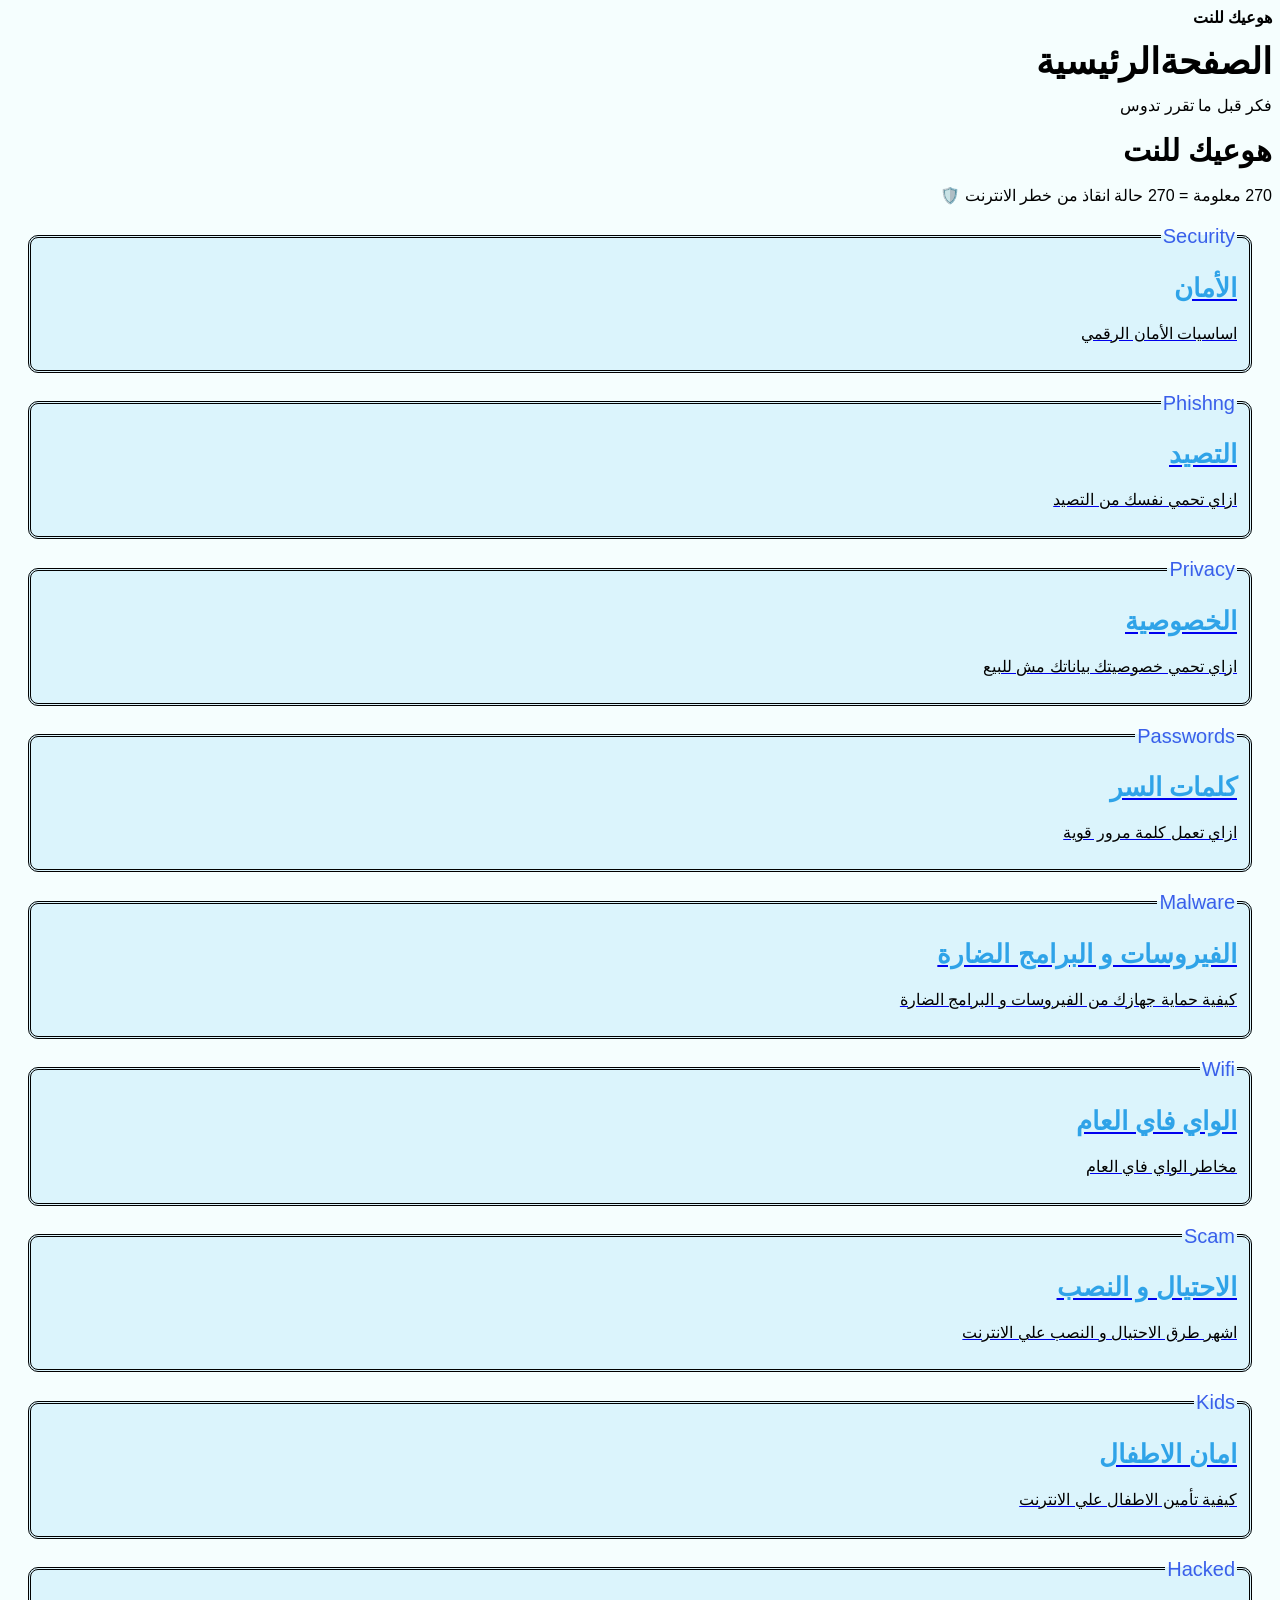
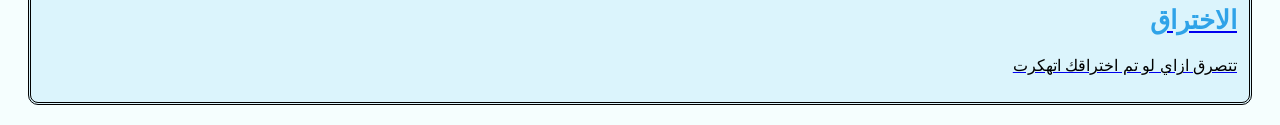
==== index.html @ 97d00fc9 "Add files via upload" ====
<!DOCTYPE html>
<html lang="ar" dir="rtl">
  <head>
  <meta charset="UTF-8">
  <meta name="viewport">
  <meta name="description">
  <title>هوعيك للنت</title>
  <link rel="stylesheet" href="style.css">
  </head>
  <div class="logo"><b>هوعيك للنت</b></div>
  <body>
  <h1>الصفحةالرئيسية</h1>
  <p>فكر قبل ما تقرر تدوس</p>
  <section>
  <h2>هوعيك للنت</h2>
  <p>270 معلومة = 270 حالة انقاذ من خطر الانترنت 🛡️</p>
  </section>
  <fieldset class="fiel">
  <legend class="legend">Security</legend>
  <a href="security.html" class="security">
  <h3>الأمان</h3>
  <p>اساسيات الأمان الرقمي</p>
  </a>
  </fieldset>
  <fieldset class="fiel">
  <legend class="legend">Phishng</legend>
  <a href="phishing.html" class="phishing">
  <h3>التصيد</h3>
  <p>ازاي تحمي نفسك من التصيد</p>
  </a>
  </fieldset>
  <fieldset class="fiel">
  <legend class="legend">Privacy</legend>
  <a href="privacy.html" class="privacy">
  <h3>الخصوصية</h3>
  <p>ازاي تحمي خصوصيتك بياناتك مش للبيع</p>
  </a>
  </fieldset>
  <fieldset class="fiel">
  <legend class="legend">Passwords</legend>
  <a href="passwords.html" class="passwords">
  <h3>كلمات السر</h3>
  <p>ازاي تعمل كلمة مرور قوية</p>
  </a>
  </fieldset>
  <fieldset class="fiel">
  <legend class="legend">Malware</legend>
  <a href="malware.html" class="malware">
  <h3>الفيروسات و البرامج الضارة</h3>
  <p>كيفية حماية جهازك من الفيروسات و البرامج الضارة</p>
  </a>
  </fieldset>
  <fieldset class="fiel">
  <legend class="legend">Wifi</legend>
  <a href="wifi.html" class="wifi">
  <h3>الواي فاي العام</h3>
  <p>مخاطر الواي فاي العام</p>
  </a>
  </fieldset>
  <fieldset class="fiel">
  <legend class="legend">Scam</legend>
  <a href="scam.html" class="scam">
  <h3>الاحتيال و النصب</h3>
<p>اشهر طرق الاحتيال و النصب علي الانترنت</p>  
  </a>
  </fieldset>
  <fieldset class="fiel">
  <legend class="legend">Kids</legend>
  <a href="kids.html" class="kids">
  <h3>امان الاطفال</h3>
  <p>كيفية تأمين الاطفال علي الانترنت</p>
  </a>
  </fieldset>
  <fieldset class="fiel">
  <legend class="legend">Hacked</legend>
  <a href="hacked.html" class="hacked">
  <h3>الاختراق</h3>
  <p>تتصرق ازاي لو تم اختراقك اتهكرت</p>
  </a>
  </fieldset>
  </body>
</html>
---- style.css ----
body {
  background-color:#f5fefef4;
  font-family:Tajawal,Cairo,Arial,Sans-serif;
  line-height:20px;
}
h1{
  font-size:36px;
  color:black;
}
p {
  font-size:16px;
  color:black;
}
h2 {
  font-size:30px;
}
.fiel {
  background-color:#daf4fcf4;
  border:double;
  border-radius:10px;
  margin:20px;
}
h3 {
  font-size:26px;
  color:#279fe7f4;
  
}
.legend {
  color:#3158e9f4;
  font-size:20px;
}
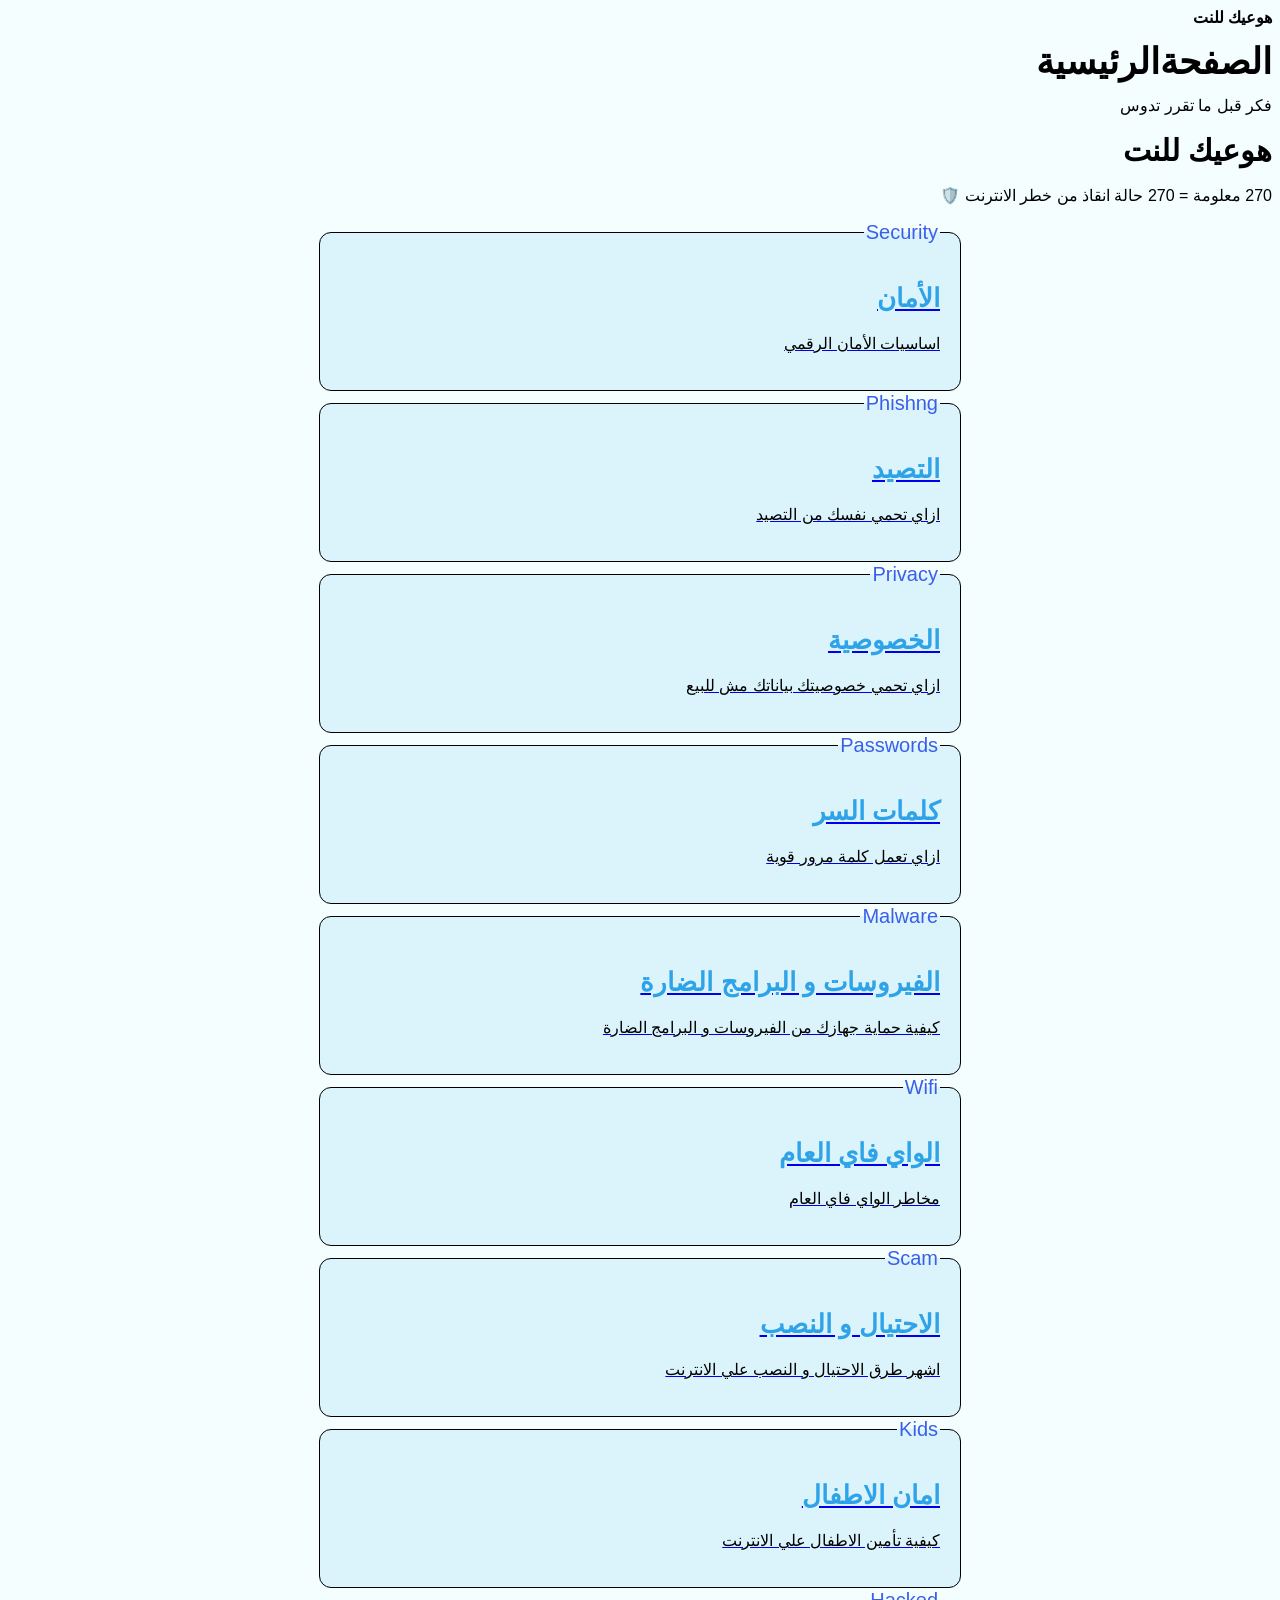
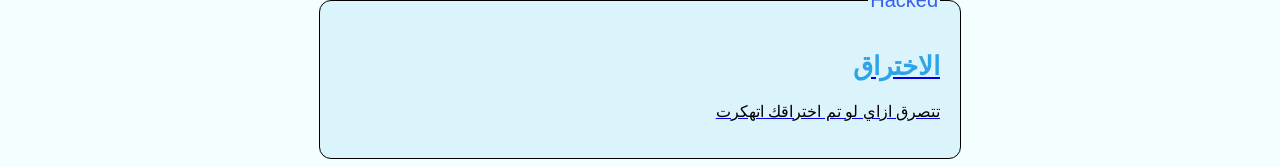
==== commit 439590a2: "Update index.html" ====
--- a/index.html
+++ b/index.html
@@ -2,7 +2,7 @@
 <html lang="ar" dir="rtl">
   <head>
   <meta charset="UTF-8">
-  <meta name="viewport">
+  <meta name="viewport" content="width=device-width, initial-scale=1.0">
   <meta name="description">
   <title>هوعيك للنت</title>
   <link rel="stylesheet" href="style.css">
@@ -79,4 +79,4 @@
   </a>
   </fieldset>
   </body>
-</html>+</html>
--- a/style.css
+++ b/style.css
@@ -16,9 +16,13 @@
 }
 .fiel {
   background-color:#daf4fcf4;
-  border:double;
-  border-radius:10px;
-  margin:20px;
+  border: 1px double;
+  border-radius:12px;
+  margin:2px auto;
+  padding:20px;
+  max-width:600px;
+  text-align:right;
+  
 }
 h3 {
   font-size:26px;
@@ -28,4 +32,4 @@
 .legend {
   color:#3158e9f4;
   font-size:20px;
-}+}
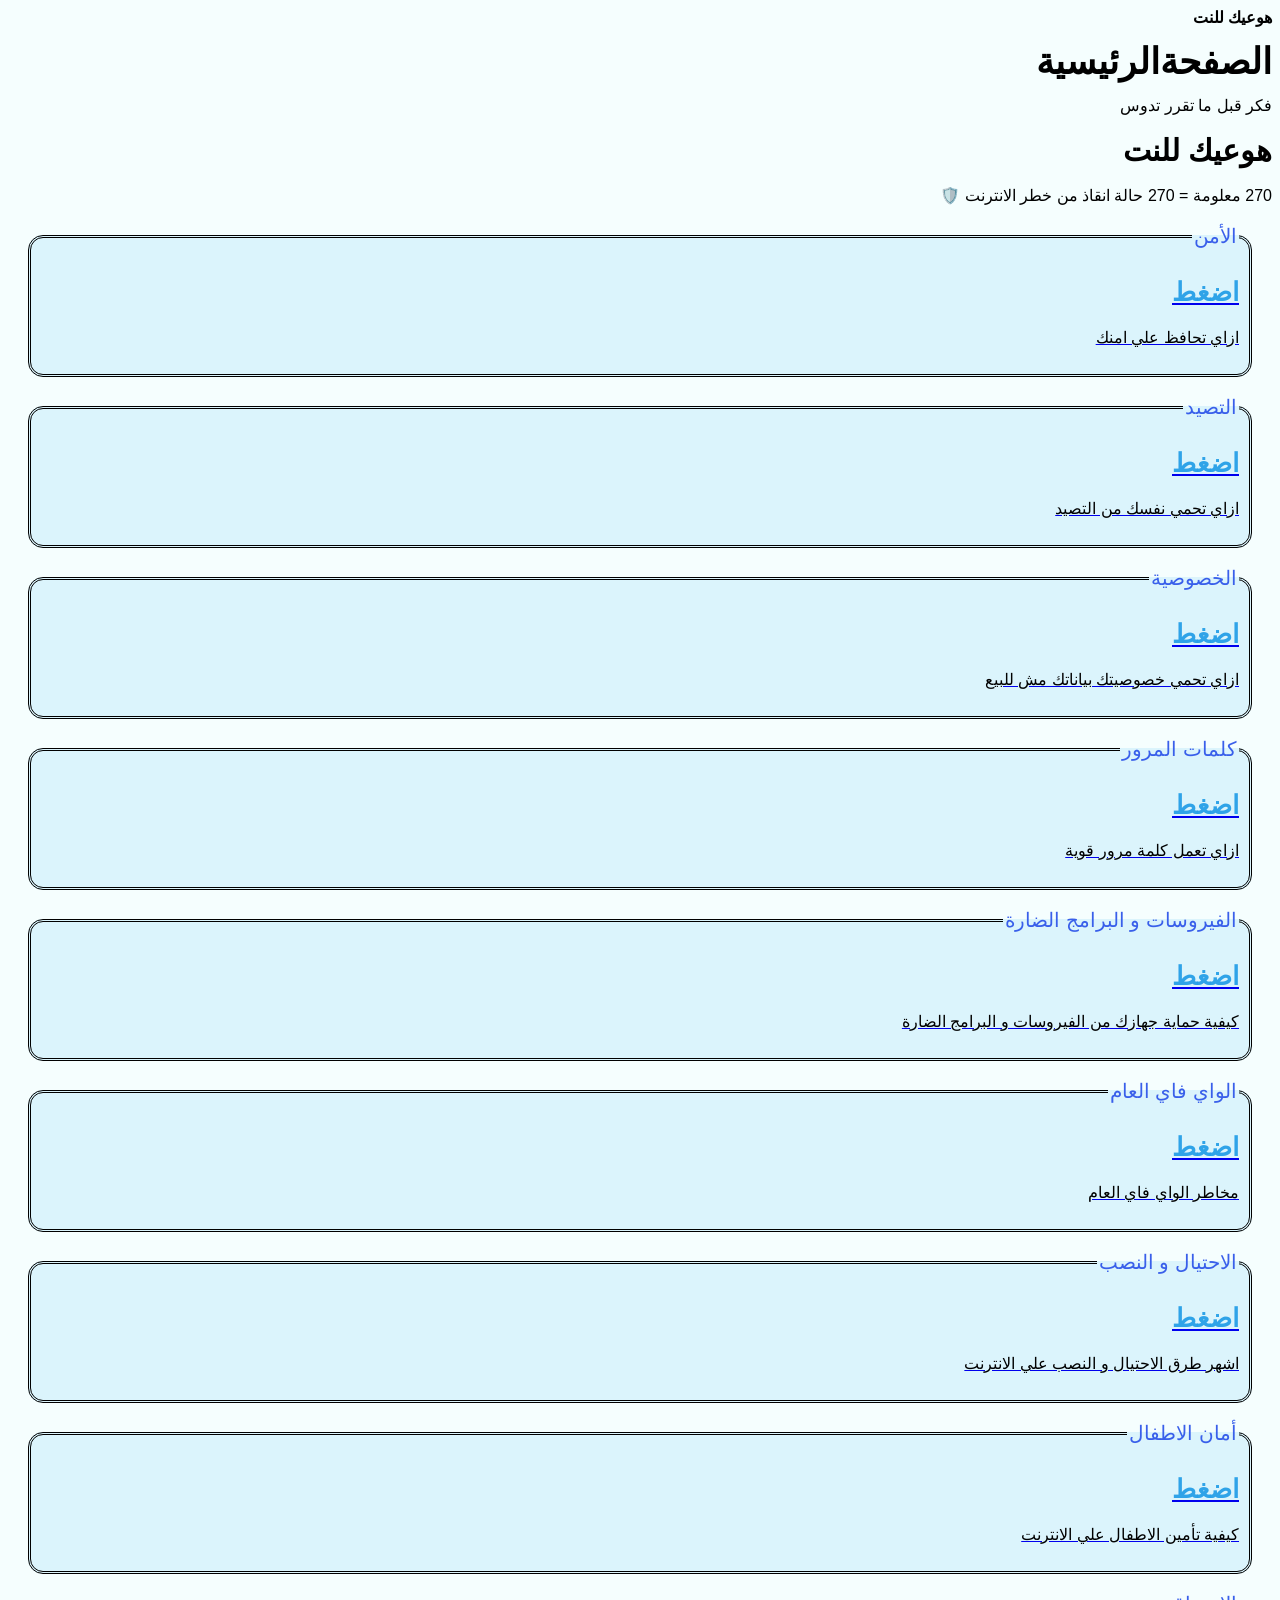
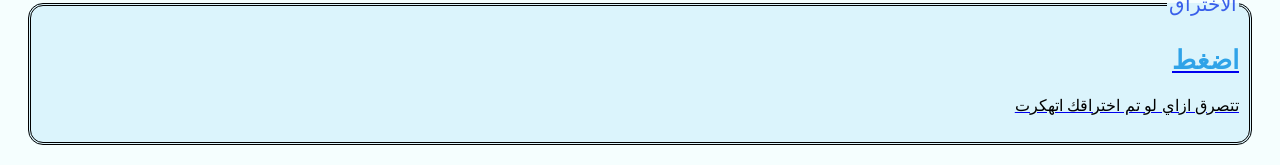
==== commit d53a8a03: "Update index.html" ====
--- a/index.html
+++ b/index.html
@@ -2,7 +2,7 @@
 <html lang="ar" dir="rtl">
   <head>
   <meta charset="UTF-8">
-  <meta name="viewport" content="width=device-width, initial-scale=1.0">
+  <meta name="viewport">
   <meta name="description">
   <title>هوعيك للنت</title>
   <link rel="stylesheet" href="style.css">
@@ -15,68 +15,68 @@
   <h2>هوعيك للنت</h2>
   <p>270 معلومة = 270 حالة انقاذ من خطر الانترنت 🛡️</p>
   </section>
-  <fieldset class="fiel">
-  <legend class="legend">Security</legend>
+  <fieldset class="fiel security">
+  <legend class="legend">الأمن</legend>
   <a href="security.html" class="security">
-  <h3>الأمان</h3>
-  <p>اساسيات الأمان الرقمي</p>
+  <h3>اضغط</h3>
+    <p>ازاي تحافظ علي امنك</p>
   </a>
   </fieldset>
-  <fieldset class="fiel">
-  <legend class="legend">Phishng</legend>
+  <fieldset class="fiel phishing">
+  <legend class="legend">التصيد</legend>
   <a href="phishing.html" class="phishing">
-  <h3>التصيد</h3>
+  <h3>اضغط</h3>
   <p>ازاي تحمي نفسك من التصيد</p>
   </a>
   </fieldset>
-  <fieldset class="fiel">
-  <legend class="legend">Privacy</legend>
+  <fieldset class="fiel privacy">
+  <legend class="legend">الخصوصية</legend>
   <a href="privacy.html" class="privacy">
-  <h3>الخصوصية</h3>
+  <h3>اضغط</h3>
   <p>ازاي تحمي خصوصيتك بياناتك مش للبيع</p>
   </a>
   </fieldset>
-  <fieldset class="fiel">
-  <legend class="legend">Passwords</legend>
+  <fieldset class="fiel passwords">
+  <legend class="legend">كلمات المرور</legend>
   <a href="passwords.html" class="passwords">
-  <h3>كلمات السر</h3>
+  <h3>اضغط</h3>
   <p>ازاي تعمل كلمة مرور قوية</p>
   </a>
   </fieldset>
-  <fieldset class="fiel">
-  <legend class="legend">Malware</legend>
+  <fieldset class="fiel malware">
+  <legend class="legend">الفيروسات و البرامج الضارة</legend>
   <a href="malware.html" class="malware">
-  <h3>الفيروسات و البرامج الضارة</h3>
+    <h3>اضغط</h3>
   <p>كيفية حماية جهازك من الفيروسات و البرامج الضارة</p>
   </a>
   </fieldset>
-  <fieldset class="fiel">
-  <legend class="legend">Wifi</legend>
+  <fieldset class="fiel wifi">
+  <legend class="legend">الواي فاي العام</legend>
   <a href="wifi.html" class="wifi">
-  <h3>الواي فاي العام</h3>
+  <h3>اضغط</h3>
   <p>مخاطر الواي فاي العام</p>
   </a>
   </fieldset>
-  <fieldset class="fiel">
-  <legend class="legend">Scam</legend>
+  <fieldset class="fiel scam">
+  <legend class="legend">الاحتيال و النصب </legend>
   <a href="scam.html" class="scam">
-  <h3>الاحتيال و النصب</h3>
+  <h3>اضغط</h3>
 <p>اشهر طرق الاحتيال و النصب علي الانترنت</p>  
   </a>
   </fieldset>
-  <fieldset class="fiel">
-  <legend class="legend">Kids</legend>
+  <fieldset class="fiel kids">
+  <legend class="legend">أمان الاطفال</legend>
   <a href="kids.html" class="kids">
-  <h3>امان الاطفال</h3>
+  <h3>اضغط</h3>
   <p>كيفية تأمين الاطفال علي الانترنت</p>
   </a>
   </fieldset>
-  <fieldset class="fiel">
-  <legend class="legend">Hacked</legend>
+  <fieldset class="fiel hacked">
+  <legend class="legend">الاختراق</legend>
   <a href="hacked.html" class="hacked">
-  <h3>الاختراق</h3>
+  <h3>اضغط</h3>
   <p>تتصرق ازاي لو تم اختراقك اتهكرت</p>
   </a>
   </fieldset>
   </body>
-</html>
+    </html>
--- a/style.css
+++ b/style.css
@@ -16,13 +16,10 @@
 }
 .fiel {
   background-color:#daf4fcf4;
-  border: 1px double;
-  border-radius:12px;
-  margin:2px auto;
-  padding:20px;
-  max-width:600px;
-  text-align:right;
-  
+  border: double;
+  border-radius:15px;
+  margin:20px;
+  padding:10px;
 }
 h3 {
   font-size:26px;
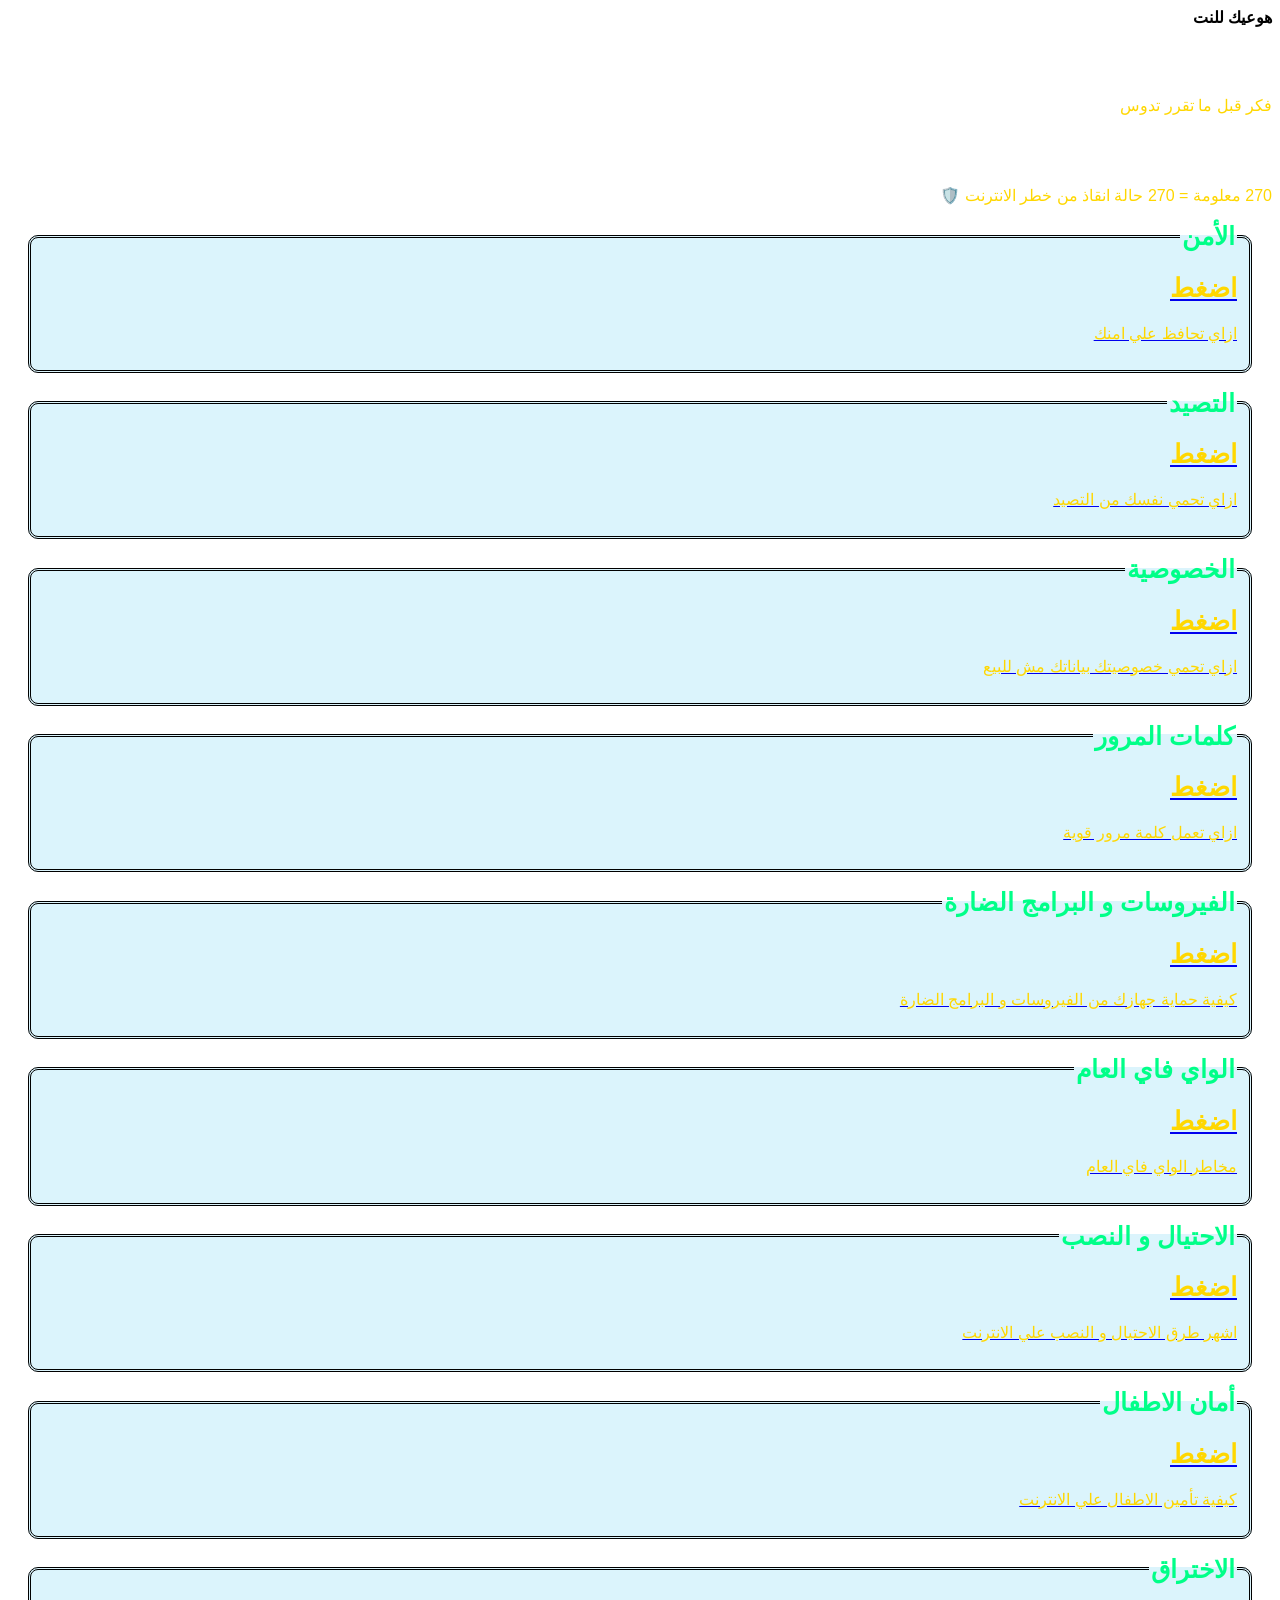
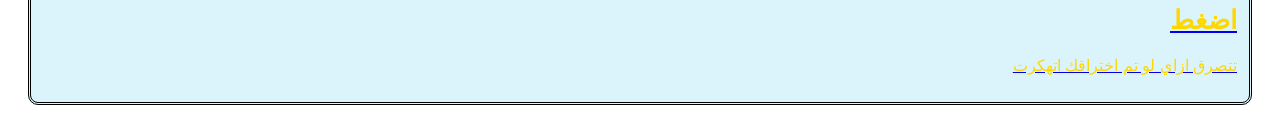
==== commit 285dce46: "Update index.html" ====
--- a/index.html
+++ b/index.html
@@ -1,7 +1,7 @@
 <!DOCTYPE html>
 <html lang="ar" dir="rtl">
   <head>
-  <meta charset="UTF-8">
+  <meta name="viewport" content="width=device-width, initial-scale=1.0">
   <meta name="viewport">
   <meta name="description">
   <title>هوعيك للنت</title>
--- a/style.css
+++ b/style.css
@@ -1,32 +1,72 @@
 body {
-  background-color:#f5fefef4;
   font-family:Tajawal,Cairo,Arial,Sans-serif;
   line-height:20px;
+background-image:url("images/٢.jpg");
+  background-size:100% 100%;
 }
 h1{
   font-size:36px;
-  color:black;
+  color:#ffffff;
 }
 p {
   font-size:16px;
-  color:black;
+  color:#ffd700;
 }
 h2 {
   font-size:30px;
+  color:#ffffff;
 }
 .fiel {
   background-color:#daf4fcf4;
-  border: double;
-  border-radius:15px;
+  border:double;
+  border-radius:10px;
   margin:20px;
-  padding:10px;
 }
 h3 {
   font-size:26px;
-  color:#279fe7f4;
+  color:#ffd700;
   
 }
 .legend {
-  color:#3158e9f4;
-  font-size:20px;
+  color:#00ff88;
+  font-size:25px;
+  font-weight:bolder;
 }
+.security {
+background-image:url("images/security.jpg");
+  background-size:100% 100%;
+  
+}
+.phishing {
+  background-image:url("images/phishing.jpg");
+background-size:100% 100%;
+}
+
+.privacy {
+  background-image:url("images/privacy.jpg");
+  background-size:100% 100%;
+}
+.passwords {
+  background-image:url("images/passwords.jpg");
+  background-size:100% 100%;
+}
+.malware {
+  background-image:url("images/malware.jpg");
+  background-size:100% 100%;
+}
+.wifi {
+  background-image:url("images/wifi.jpg");
+  background-size:100% 100%;
+}
+.scam {
+  background-image:url("images/scam.jpg");
+  background-size:100% 100%;
+}
+.kids {
+  background-image:url("images/kids.jpg");
+  background-size:100% 100%;
+}
+.hacked {
+background-image:url("images/hacked.jpg");
+  background-size:100% 100%;
+  }
